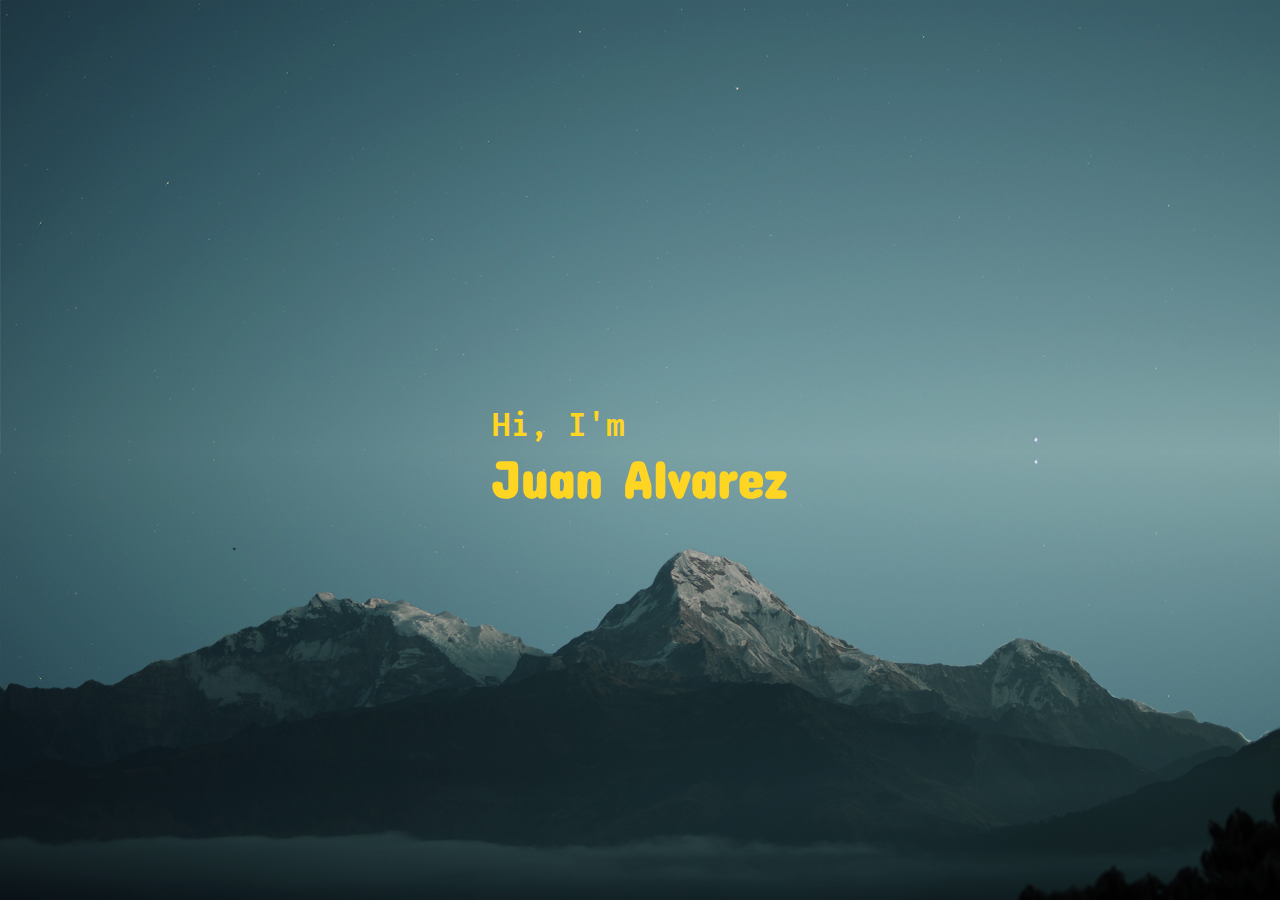
==== index.html @ 3d0d6a7b "First push" ====
<!DOCTYPE html>
<html lang="en">
<head>
  <meta charset="UTF-8">
  <meta http-equiv="X-UA-Compatible" content="IE=edge">
  <meta name="viewport" content="width=device-width, initial-scale=1.0">
  <link rel="stylesheet" href="css/styles.css">
  <link rel="stylesheet" href="css/mediaqueries.css">

  <link rel="preconnect" href="https://fonts.googleapis.com">
  <link rel="preconnect" href="https://fonts.gstatic.com" crossorigin>
  <!--<link href="https://fonts.googleapis.com/css2?family=Concert+One&family=Inconsolata:wght@300&display=swap" rel="stylesheet">-->
  <link href="https://fonts.googleapis.com/css2?family=Bangers&family=Concert+One&family=Inconsolata:wght@300&display=swap" rel="stylesheet">
  <link href="https://fonts.googleapis.com/css2?family=Secular+One&display=swap" rel="stylesheet">

  <title>Loran</title>
</head>
<body>


  <div class="bg">
    <img src="/img/bg.png" alt="">
  </div>

  <div class="mountain">
    <img src="/img/Mountains.png" alt="">
  </div>
  <div class="presentation">
    <h4>Hi, I'm</h4>
    <h1>Juan Alvarez</h1>
  </div>

  <script src="js/three.js"></script>
  <!--<script src="js/bg.js"></script>-->
</body>
</html>
---- css/styles.css ----
body{
  padding: 0;
  margin: 0;
  background: white;
}


/*FONDO*/
.mountain img{
  position: absolute;
  width:100%;
  height: 60vh;
  bottom: 0;
  filter: brightness(0.7);
}

.bg img{
  position: absolute;
  width:100%;
  height: 100%;
  bottom: 0;
  filter: brightness(0.9);
  /*filter: brightness(0.9);*/
}

/*NOMBRE*/
.presentation {
  margin:0;
  padding: 0;
  position: absolute;
  top: 50%;
  left: 50%;
  transform: translate(-50%, -50%);
  color: #FFD523;
}

.presentation h1{
  overflow: hidden;
  margin-top: 1%;
  /*font-family: 'Secular One', sans-serif;*/
  font-family: 'Concert One', cursive;
  font-size: 3.3rem;
  text-align: center;
  animation: reveal_h1 4s;
}

.presentation h4{
  overflow: hidden;
  margin-bottom: 1%;
  font-family: 'Inconsolata', monospace;
  font-size: 2.3rem;
  text-align: left;
  animation: reveal_h4 4s;
}

@keyframes reveal_h1 {
  0% {opacity:0;}
  100% {opacity:1;}
}

@keyframes reveal_h4 {
  0% {opacity:0;}
  100% {opacity:1;}
}
---- css/mediaqueries.css ----
/* Extra small devices (phones, 600px and down) */
@media only screen and (max-width: 362px) {
  .presentation h1{
    font-size: 1.7rem;
  }
  .presentation h4{
    font-size: 0.8rem;
  }
}

/* Small devices (portrait tablets and large phones, 600px and up) */
@media only screen and (min-width: 363px) and (max-width: 600px)  {
  .presentation h1{
    font-size: 2.1rem;
  }
  .presentation h4{
    font-size: 1.1rem;
  }

  .mountain img{
    height: 55vh;
  }


}

@media only screen and (min-width: 768px) and (max-width: 992px){
  .mountain img{
    height: 55vh;
  }
}

/*
@media only screen and (min-width: 992px) {

}

@media only screen and (min-width: 1200px) {

}*/
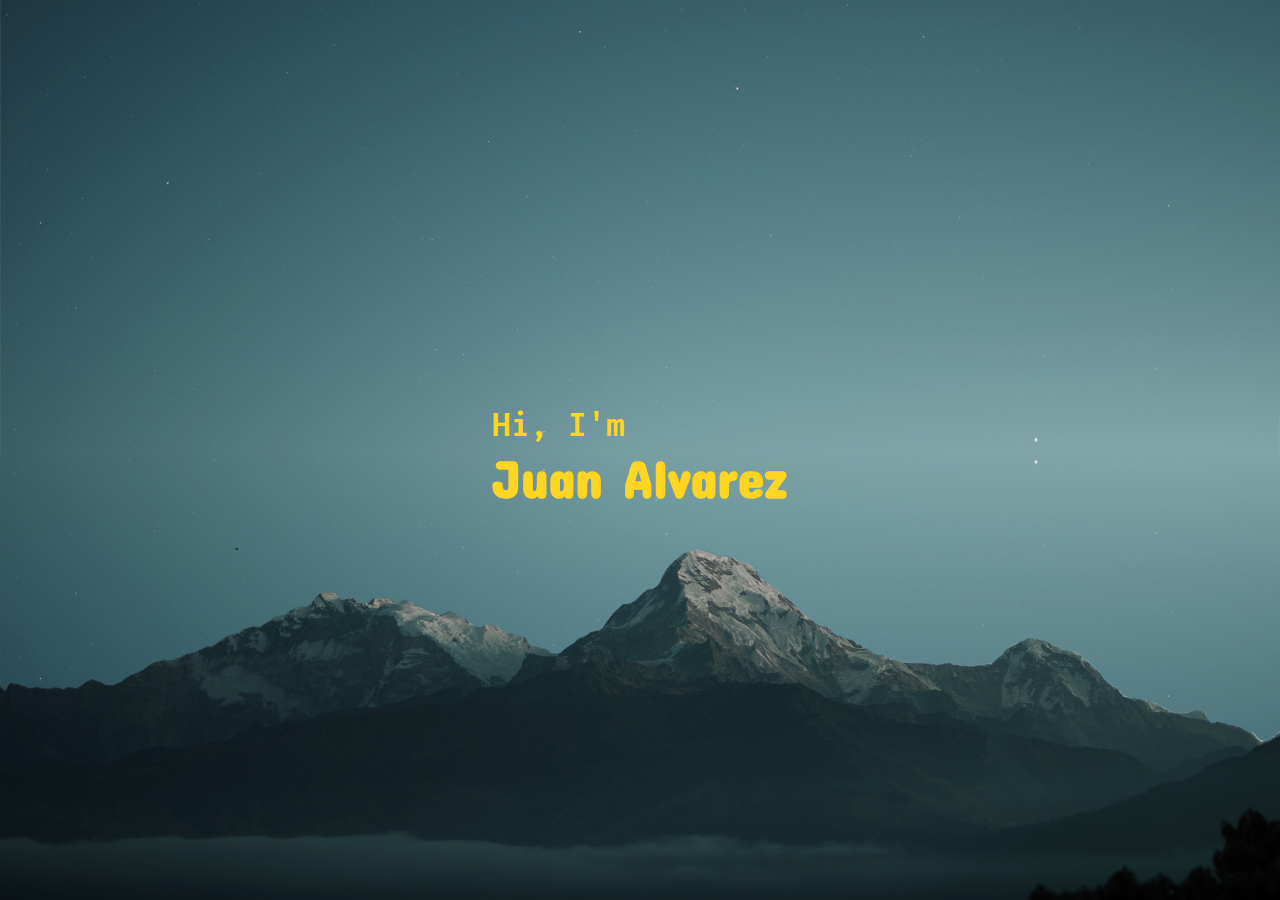
==== commit 49cb0bdf: "Parallax effect added" ====
--- a/index.html
+++ b/index.html
@@ -17,20 +17,28 @@
 </head>
 <body>
 
+  <section>
+    <div id="scene">
+      <div class="bg">
+        <img src="/img/bg.png" alt="" >
+      </div>
 
-  <div class="bg">
-    <img src="/img/bg.png" alt="">
-  </div>
+      <div class="mountain">
+        <img src="/img/Mountains.png" alt="" data-speed='1.5' class="layer">
+      </div>
 
-  <div class="mountain">
-    <img src="/img/Mountains.png" alt="">
-  </div>
-  <div class="presentation">
-    <h4>Hi, I'm</h4>
-    <h1>Juan Alvarez</h1>
-  </div>
+    </div>
+</section>
+  
+<div class="presentation">
+  <h4>Hi, I'm</h4>
+  <h1>Juan Alvarez</h1>
+</div>
 
-  <script src="js/three.js"></script>
-  <!--<script src="js/bg.js"></script>-->
+
+  
+  
+
 </body>
-</html>+ <script src="/js/parallax-bg.js"></script>
+  </html>--- a/css/styles.css
+++ b/css/styles.css
@@ -6,9 +6,17 @@
 
 
 /*FONDO*/
+section{
+  position: relative;
+  width: 100%;
+  height: 100vh;
+  overflow: hidden;
+  display: flex;
+}
+
 .mountain img{
   position: absolute;
-  width:100%;
+  width:101%;
   height: 60vh;
   bottom: 0;
   filter: brightness(0.7);
--- a/css/mediaqueries.css
+++ b/css/mediaqueries.css
@@ -18,6 +18,7 @@
   }
 
   .mountain img{
+    width: 101%;
     height: 55vh;
   }
 
@@ -26,15 +27,21 @@
 
 @media only screen and (min-width: 768px) and (max-width: 992px){
   .mountain img{
+    width: 101%;
     height: 55vh;
   }
 }
 
-/*
-@media only screen and (min-width: 992px) {
+
+@media only screen and (min-width: 993px) and (max-width: 1000px){
+  .mountain img{
+    width: 101%;
+    height: 55vh;
+  }
 
 }
 
+/*
 @media only screen and (min-width: 1200px) {
 
 }*/
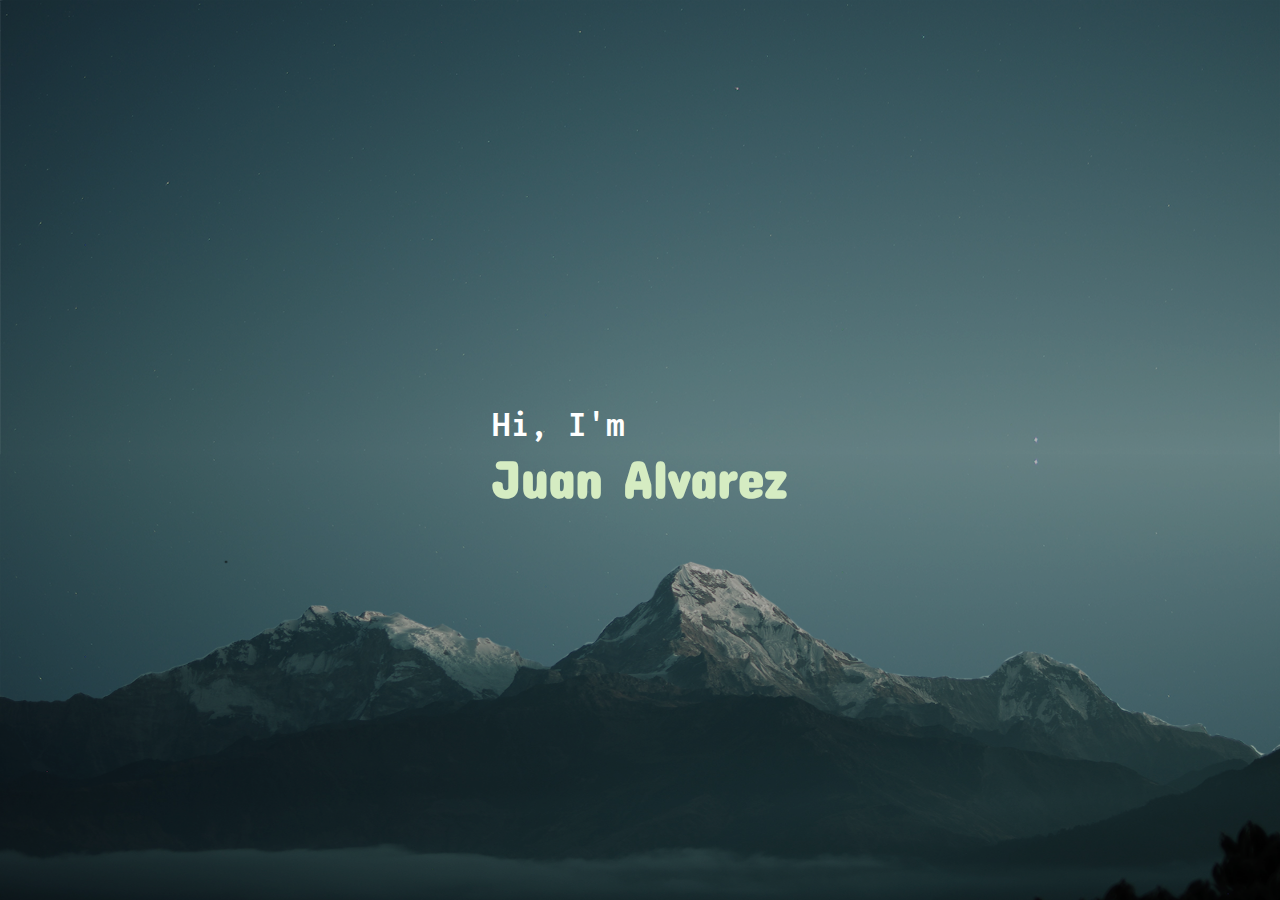
==== commit acedd6ff: "new colors" ====
--- a/index.html
+++ b/index.html
@@ -12,6 +12,7 @@
   <!--<link href="https://fonts.googleapis.com/css2?family=Concert+One&family=Inconsolata:wght@300&display=swap" rel="stylesheet">-->
   <link href="https://fonts.googleapis.com/css2?family=Bangers&family=Concert+One&family=Inconsolata:wght@300&display=swap" rel="stylesheet">
   <link href="https://fonts.googleapis.com/css2?family=Secular+One&display=swap" rel="stylesheet">
+  <link href="https://fonts.googleapis.com/css2?family=Philosopher:wght@700&display=swap" rel="stylesheet">
 
   <title>Loran</title>
 </head>
@@ -34,11 +35,7 @@
   <h4>Hi, I'm</h4>
   <h1>Juan Alvarez</h1>
 </div>
-
-
-  
-  
-
+    
 </body>
  <script src="/js/parallax-bg.js"></script>
   </html>--- a/css/styles.css
+++ b/css/styles.css
@@ -16,9 +16,10 @@
 
 .mountain img{
   position: absolute;
-  width:101%;
+  width:102%;
   height: 60vh;
-  bottom: 0;
+  bottom: -1vw;
+  left: -1vw;
   filter: brightness(0.7);
 }
 
@@ -27,7 +28,7 @@
   width:100%;
   height: 100%;
   bottom: 0;
-  filter: brightness(0.9);
+  filter: brightness(0.7);
   /*filter: brightness(0.9);*/
 }
 
@@ -39,20 +40,24 @@
   top: 50%;
   left: 50%;
   transform: translate(-50%, -50%);
-  color: #FFD523;
+  /*color: #FFD523;*/
+  /*color: #F8A488;*/
 }
 
 .presentation h1{
+  color: #D5ECC2;
   overflow: hidden;
   margin-top: 1%;
   /*font-family: 'Secular One', sans-serif;*/
   font-family: 'Concert One', cursive;
+  /*font-family: 'Philosopher', sans-serif;*/
   font-size: 3.3rem;
   text-align: center;
   animation: reveal_h1 4s;
 }
 
 .presentation h4{
+  color: #FFFFFF;
   overflow: hidden;
   margin-bottom: 1%;
   font-family: 'Inconsolata', monospace;
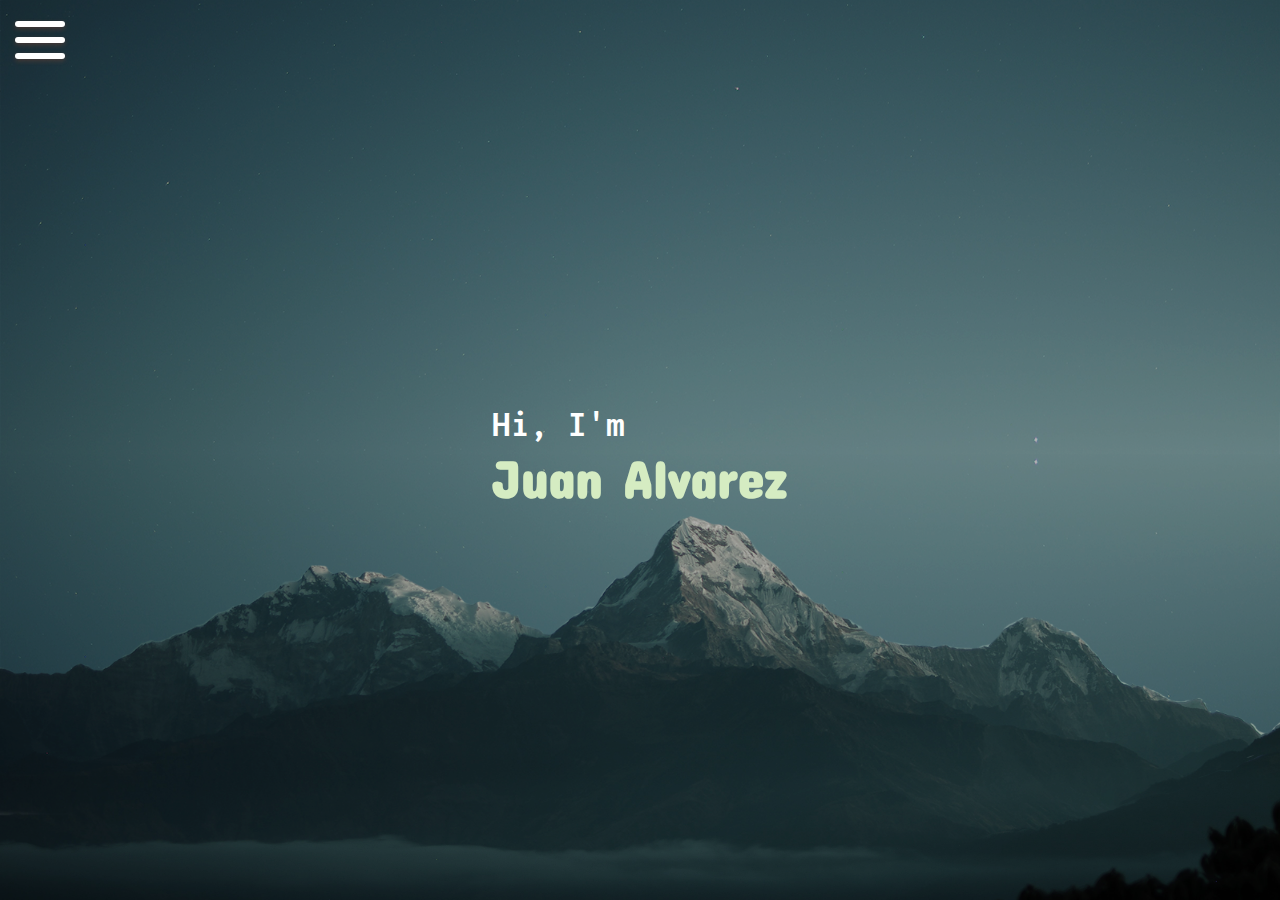
==== commit 161ee592: "front layer added" ====
--- a/index.html
+++ b/index.html
@@ -5,6 +5,7 @@
   <meta http-equiv="X-UA-Compatible" content="IE=edge">
   <meta name="viewport" content="width=device-width, initial-scale=1.0">
   <link rel="stylesheet" href="css/styles.css">
+  <link rel="stylesheet" href="css/burguer.css">
   <link rel="stylesheet" href="css/mediaqueries.css">
 
   <link rel="preconnect" href="https://fonts.googleapis.com">
@@ -18,24 +19,46 @@
 </head>
 <body>
 
-  <section>
-    <div id="scene">
-      <div class="bg">
-        <img src="/img/bg.png" alt="" >
+  <div class="bg">
+    <img src="/img/bg.png" alt="" >
+  </div>
+
+  
+
+  
+  <main>
+    <section>
+      <div id="scene">
+  
+        <div class="menu-btn">
+          <div class="menu-btn__burguer"></div>
+        </div>
+        
+        <div class="p p-1"></div>
+        <div class="p p-2"></div>
+        <div class="p p-3"></div>
+        <div class="p p-4"></div>
+        <div class="p p-5"></div>
+          
+        <div class="mountain">
+          <img src="/img/Mountains.png" alt="" data-speed='1.5' class="layer">
+        </div>
+
+
+        <div class="frente">
+          <img src="/img/bottom.png" alt="">
+        </div>
+        
       </div>
+    </section>
+  
+    <div class="presentation">
+      <h4>Hi, I'm</h4>
+      <h1>Juan Alvarez</h1>
+    </div>
+  </main>
 
-      <div class="mountain">
-        <img src="/img/Mountains.png" alt="" data-speed='1.5' class="layer">
-      </div>
-
-    </div>
-</section>
-  
-<div class="presentation">
-  <h4>Hi, I'm</h4>
-  <h1>Juan Alvarez</h1>
-</div>
-    
 </body>
  <script src="/js/parallax-bg.js"></script>
+ <script src="/js/burguer.js"></script>
   </html>--- a/css/styles.css
+++ b/css/styles.css
@@ -1,7 +1,12 @@
+*{
+  scroll-behavior: smooth;
+  scrollbar-width: none;
+}
+
 body{
   padding: 0;
   margin: 0;
-  background: white;
+  background: url(/img/bg.png);
 }
 
 
@@ -17,7 +22,7 @@
 .mountain img{
   position: absolute;
   width:102%;
-  height: 60vh;
+  height: 55vh;
   bottom: -1vw;
   left: -1vw;
   filter: brightness(0.7);
@@ -27,6 +32,15 @@
   position: absolute;
   width:100%;
   height: 100%;
+  bottom: 0;
+  filter: brightness(0.7);
+  /*filter: brightness(0.9);*/
+}
+
+.frente img{
+  position: absolute;
+  width:100%;
+  height: 18vh;
   bottom: 0;
   filter: brightness(0.7);
   /*filter: brightness(0.9);*/
@@ -75,3 +89,70 @@
   0% {opacity:0;}
   100% {opacity:1;}
 }
+
+
+.p{
+  display: block;
+  width: 170px;
+  height: 1px;
+  margin: 50px;
+  margin-bottom: 160px;
+  background-image: linear-gradient(45deg, #ffffff, transparent);
+  position: relative;
+  animation: shooting 5s linear infinite;
+  opacity: 0;
+  filter: drop-shadow(0 0 6px #000);
+}
+.p::before{
+  content: "";
+  width: 3px;
+  height: 3px;
+  border-radius: 100%;
+  background-color: #FFFFFF;
+  box-shadow: 0 0 10px #fff;
+  position: absolute;
+  bottom: -2px;
+  left: 0;
+}
+.p-1{
+  right: -450%;
+  animation-delay: 10s;
+  animation-duration:17s;
+}
+.p-2{
+  top: -10%;
+  right: -250%;
+  animation-duration:14s;
+}
+.p-3{
+  right: 10%;
+  animation-delay: 20s;
+  animation-duration:10s;
+}
+
+.p-4{
+  top: -50%;
+  right: -100%;
+  animation-delay: 20s;
+  animation-duration:10s;
+}
+
+.p-5{
+  top: -70%;
+  right: -470%;
+  animation-delay: 20s;
+  animation-duration:10s;
+}
+
+@keyframes shooting
+{
+    from {
+      transform: translateX(-200px) translateY(-200px) rotate(-125deg);
+      opacity: 1;
+    }
+    to {
+      transform: translateX(600px) translateY(350px) rotate(-125deg);
+      opacity: 0;
+    }
+}
+
--- a/css/burguer.css
+++ b/css/burguer.css
@@ -0,0 +1,52 @@
+
+.menu-btn{
+  position: absolute;
+  display: flex;
+  justify-content: center;
+  align-items: center;
+  width: 80px;
+  height: 80px;
+  cursor: pointer;
+  transition: all .5s ease-in-out;
+}
+
+.menu-btn__burguer{
+  width: 50px;
+  height: 6px;
+  background: #fff;
+  border-radius: 5px;
+  box-shadow: 0 2px 5px rgba(255,101,47,.2);
+  transition: all .5s ease-in-out;
+}
+
+.menu-btn__burguer::before,
+.menu-btn__burguer::after{
+  content: '';
+  position: absolute;
+  width: 50px;
+  height: 6px;
+  background: #fff;
+  border-radius: 5px;
+  box-shadow: 0 2px 5px rgba(255,101,47,.2);
+  transition: all .5s ease-in-out;
+}
+
+.menu-btn__burguer::before{
+transform: translateY(-16px);
+}
+
+.menu-btn__burguer::after{
+  transform: translateY(16px);
+  }
+
+.menu-btn.open .menu-btn__burger {
+  transform: translateX(-50px);
+  background: transparent;
+  box-shadow: none;
+}
+.menu-btn.open .menu-btn__burger::before {
+  transform: rotate(45deg) translate(35px, -35px);
+}
+.menu-btn.open .menu-btn__burger::after {
+  transform: rotate(-45deg) translate(35px, 35px);
+} --- a/css/mediaqueries.css
+++ b/css/mediaqueries.css
@@ -6,6 +6,12 @@
   .presentation h4{
     font-size: 0.8rem;
   }
+
+  .mountain img{
+    width: 101%;
+    height: 40vh;
+  }
+
 }
 
 /* Small devices (portrait tablets and large phones, 600px and up) */
@@ -19,8 +25,51 @@
 
   .mountain img{
     width: 101%;
-    height: 55vh;
+    height: 40vh;
   }
+
+  .p-1{
+    right: 60%;
+    animation-delay: 1s;
+    animation-duration:17s;
+  }
+  .p-2{
+    top: -30%;
+    right: -30%;
+    animation-delay: 1s;
+    animation-duration:17s;
+  }
+  .p-3{
+    top: -40%;
+    right: 25%;
+    animation-delay: 1s;
+    animation-duration:17s;
+  }
+
+  .p-4{
+    top: -25%;
+    right: 80%;
+    animation-delay: 1s;
+    animation-duration:15s;
+  }
+
+  .p-5{
+    right: 90%;
+    animation-delay: 1s;
+    animation-duration:17s;
+  }
+
+  @keyframes shooting
+{
+    from {
+      transform: translateX(-100px) translateY(-100px) rotate(-125deg);
+      opacity: 1;
+    }
+    to {
+      transform: translateX(300px) translateY(200px) rotate(-125deg);
+      opacity: 0;
+    }
+}
 
 
 }
@@ -28,7 +77,7 @@
 @media only screen and (min-width: 768px) and (max-width: 992px){
   .mountain img{
     width: 101%;
-    height: 55vh;
+    height: 50vh;
   }
 }
 
